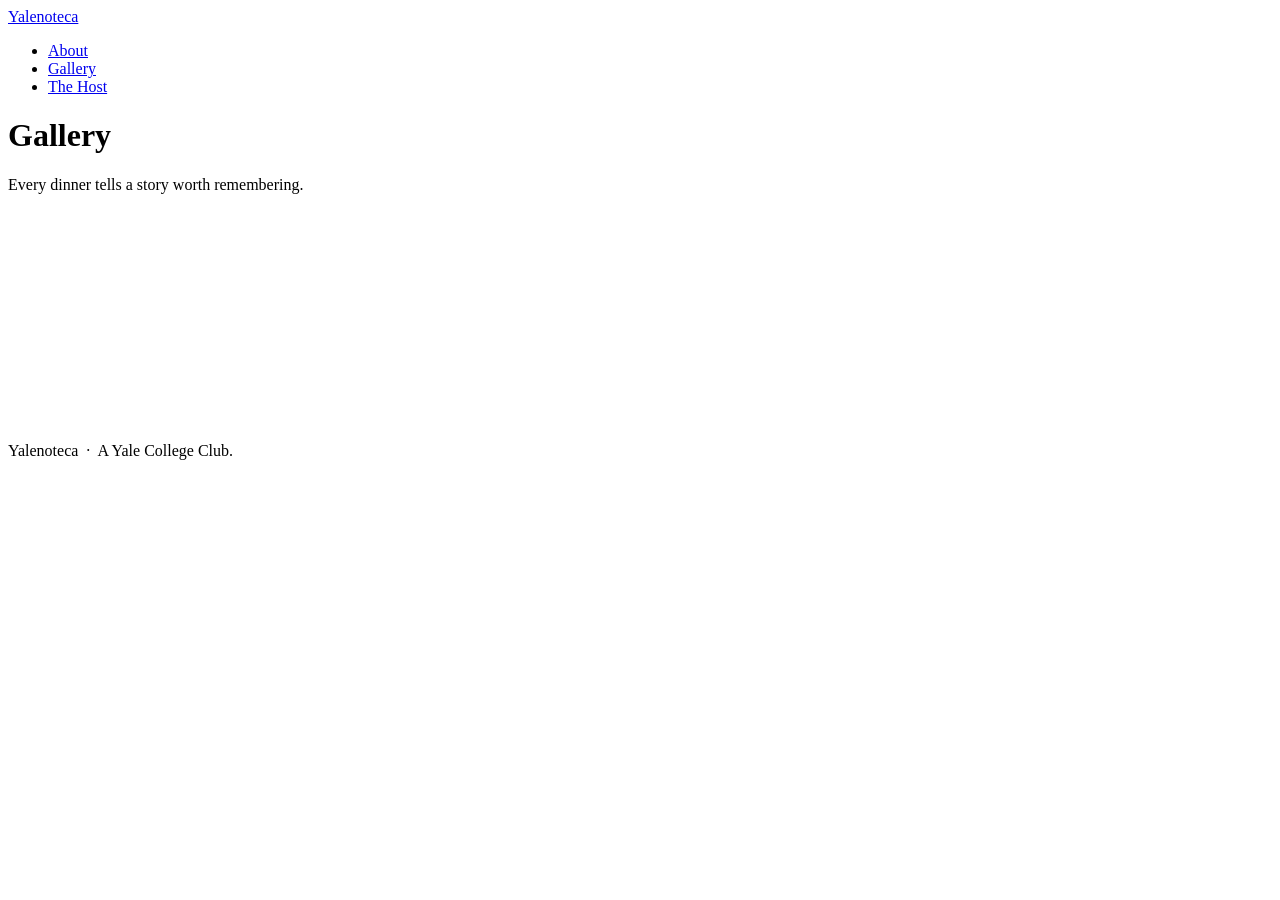
==== gallery.html @ d6f42304 "fix gallery image paths" ====
<!DOCTYPE html>
<html lang="en">
<head>
  <meta charset="UTF-8">
  <meta name="viewport" content="width=device-width, initial-scale=1.0">
  <title>Gallery — Yalenoteca</title>
  <link rel="preconnect" href="https://fonts.googleapis.com">
  <link rel="preconnect" href="https://fonts.gstatic.com" crossorigin>
  <link href="https://fonts.googleapis.com/css2?family=DM+Sans:ital,wght@0,300;0,400;0,500;1,300&family=Cormorant+Garamond:ital,wght@0,300;0,400;0,500;0,600;1,300;1,400&display=swap" rel="stylesheet">
  <link rel="stylesheet" href="gallery-page.css">
</head>
<body>

  <nav class="nav">
    <a href="index.html" class="nav__logo">Yalenoteca</a>
    <ul class="nav__links">
      <li><a href="index.html">About</a></li>
      <li><a href="gallery.html" class="nav__active">Gallery</a></li>
      <li><a href="host.html">The Host</a></li>
    </ul>
  </nav>

  <header class="gallery-header">
    <h1>Gallery</h1>
  </header>

  <div class="gallery-quote">
    <p>Every dinner tells a story worth remembering.</p>
  </div>

  <main class="gallery-grid">
    <div class="gallery-item"><img src="images/GALLERy/IMG_0640.jpeg" alt=""></div>
    <div class="gallery-item"><img src="images/GALLERy/IMG_0651.jpeg" alt=""></div>
    <div class="gallery-item"><img src="images/GALLERy/IMG_7112.jpeg" alt=""></div>
    <div class="gallery-item"><img src="images/GALLERy/gallery-screenshot.png" alt=""></div>
    <div class="gallery-item"><img src="images/GALLERy/VOl 4.png" alt=""></div>
    <div class="gallery-item"><img src="images/GALLERy/IMG_0634.jpeg" alt="" style="object-position: center 60%;"></div>
    <div class="gallery-item"><img src="images/GALLERy/IMG_0600.jpeg" alt=""></div>
    <div class="gallery-item"><img src="images/GALLERy/IMG_0615.jpeg" alt=""></div>
    <div class="gallery-item"><img src="images/GALLERy/IMG_0617.jpeg" alt=""></div>
    <div class="gallery-item"><img src="images/strip/download-2.jpg" alt=""></div>
    <div class="gallery-item"><img src="images/strip/download-3.jpg" alt=""></div>
    <div class="gallery-item"><img src="images/strip/download-4.jpg" alt=""></div>
  </main>

  <footer class="gallery-footer">
    <p>Yalenoteca &nbsp;·&nbsp; A Yale College Club.</p>
  </footer>

</body>
</html>
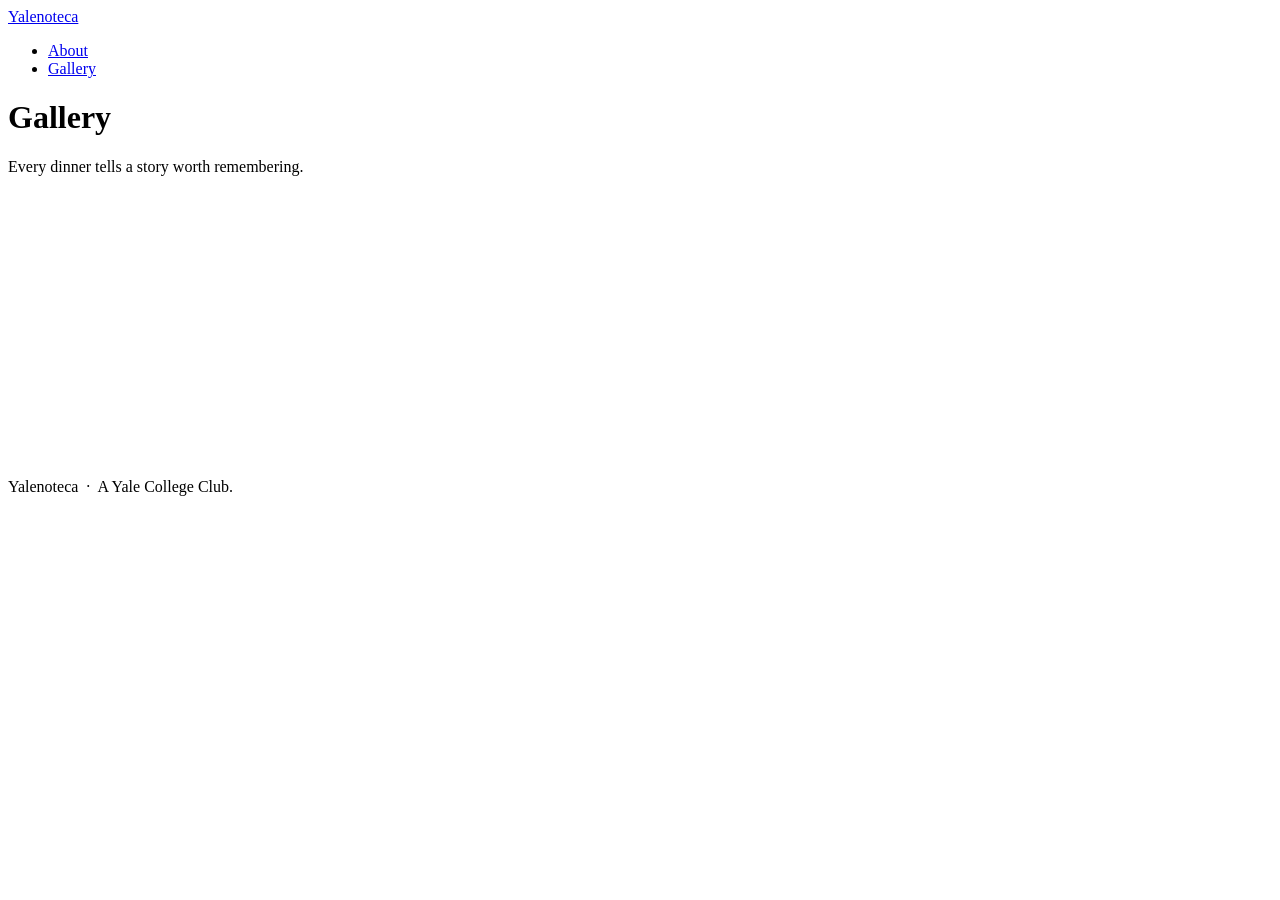
==== commit 33dea8d6: "fix gallery image paths" ====
--- a/gallery.html
+++ b/gallery.html
@@ -16,7 +16,6 @@
     <ul class="nav__links">
       <li><a href="index.html">About</a></li>
       <li><a href="gallery.html" class="nav__active">Gallery</a></li>
-      <li><a href="host.html">The Host</a></li>
     </ul>
   </nav>
 
@@ -31,8 +30,11 @@
   <main class="gallery-grid">
     <div class="gallery-item"><img src="images/GALLERy/IMG_0640.jpeg" alt=""></div>
     <div class="gallery-item"><img src="images/GALLERy/IMG_0651.jpeg" alt=""></div>
+    <div class="gallery-item"><img src="images/GALLERy/IMG_4436.jpeg" alt=""></div>
+    <div class="gallery-item"><img src="images/GALLERy/IMG_6799.jpeg" alt=""></div>
     <div class="gallery-item"><img src="images/GALLERy/IMG_7112.jpeg" alt=""></div>
     <div class="gallery-item"><img src="images/GALLERy/gallery-screenshot.png" alt=""></div>
+    <div class="gallery-item"><img src="images/GALLERy/VOL 6.png" alt=""></div>
     <div class="gallery-item"><img src="images/GALLERy/VOl 4.png" alt=""></div>
     <div class="gallery-item"><img src="images/GALLERy/IMG_0634.jpeg" alt="" style="object-position: center 60%;"></div>
     <div class="gallery-item"><img src="images/GALLERy/IMG_0600.jpeg" alt=""></div>
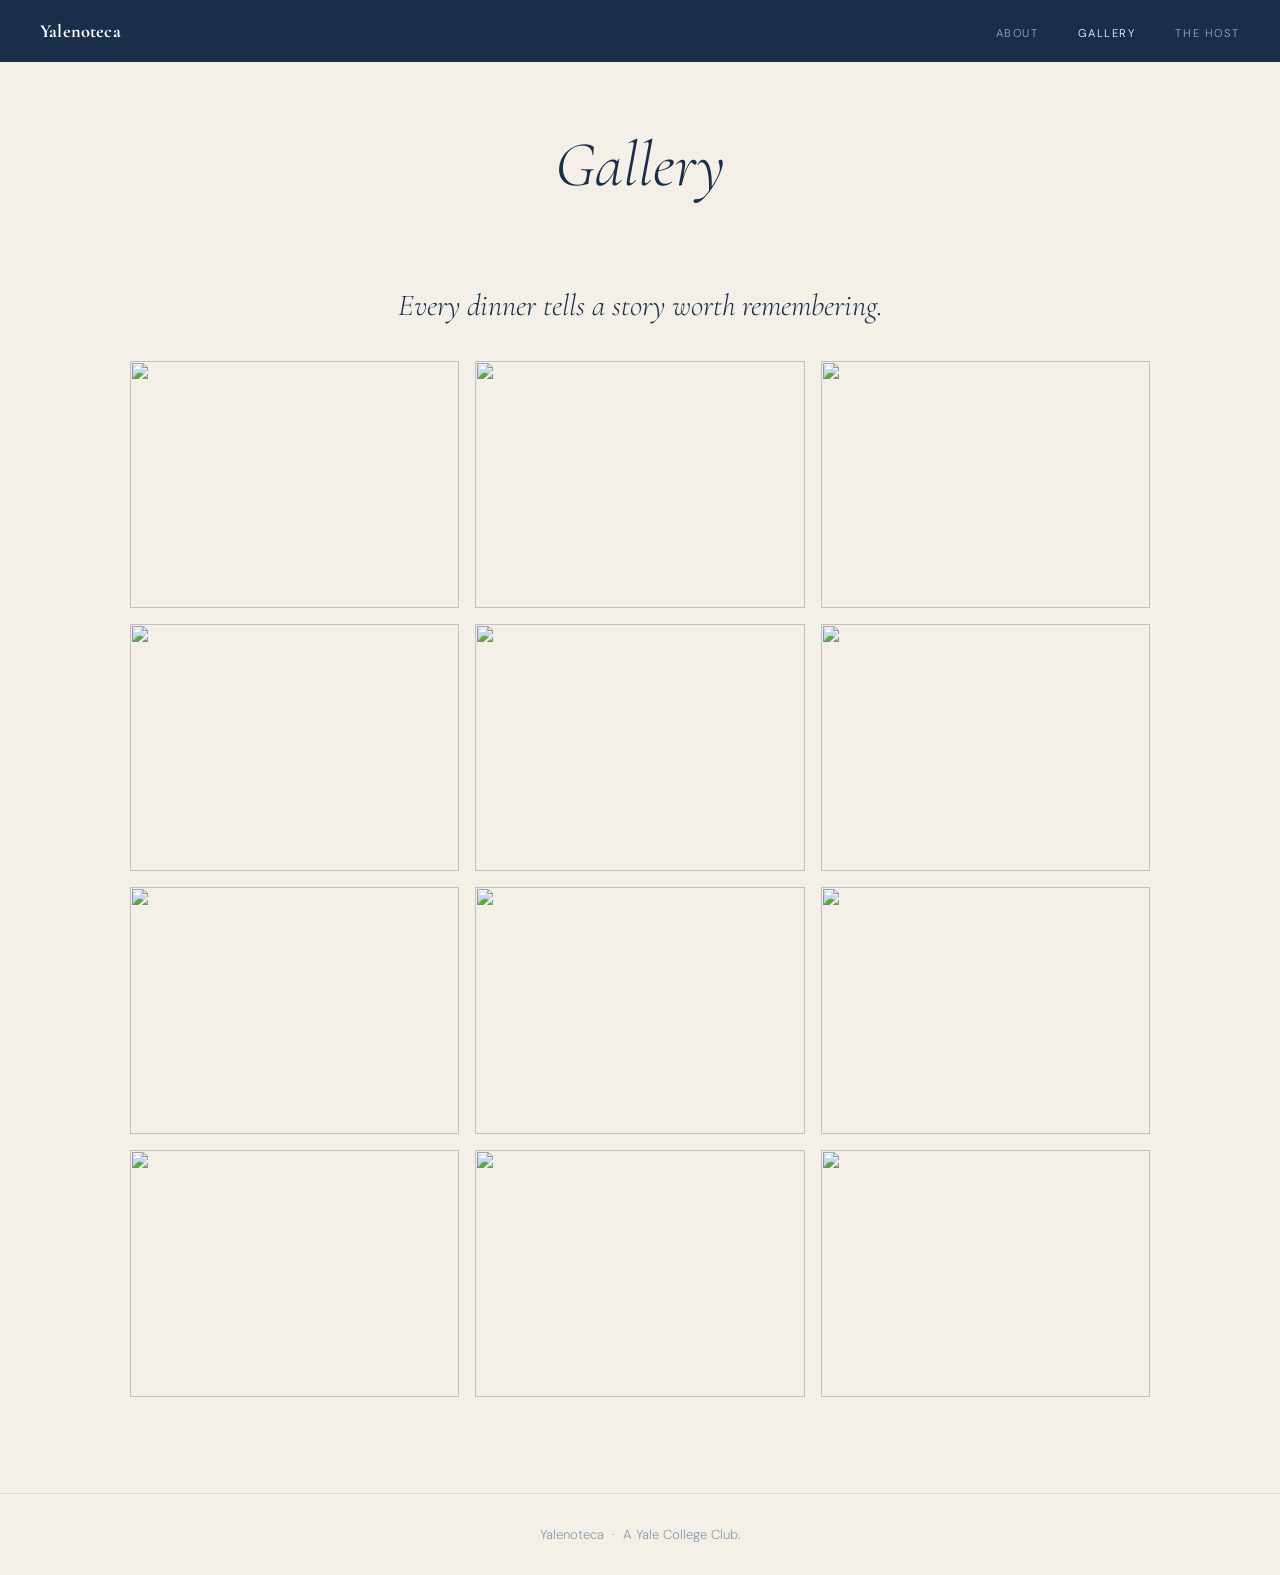
==== commit 3f82b665: "analytics: add Google Analytics (G-NR1KRSPYT8) to all pages Co-Authored-By: Claude Sonnet 4.6 <norep" ====
--- a/gallery.html
+++ b/gallery.html
@@ -8,6 +8,14 @@
   <link rel="preconnect" href="https://fonts.gstatic.com" crossorigin>
   <link href="https://fonts.googleapis.com/css2?family=DM+Sans:ital,wght@0,300;0,400;0,500;1,300&family=Cormorant+Garamond:ital,wght@0,300;0,400;0,500;0,600;1,300;1,400&display=swap" rel="stylesheet">
   <link rel="stylesheet" href="gallery-page.css">
+  <!-- Google tag (gtag.js) -->
+  <script async src="https://www.googletagmanager.com/gtag/js?id=G-NR1KRSPYT8"></script>
+  <script>
+    window.dataLayer = window.dataLayer || [];
+    function gtag(){dataLayer.push(arguments);}
+    gtag('js', new Date());
+    gtag('config', 'G-NR1KRSPYT8');
+  </script>
 </head>
 <body>
 
@@ -16,6 +24,7 @@
     <ul class="nav__links">
       <li><a href="index.html">About</a></li>
       <li><a href="gallery.html" class="nav__active">Gallery</a></li>
+      <li><a href="host.html">The Host</a></li>
     </ul>
   </nav>
 
@@ -30,11 +39,8 @@
   <main class="gallery-grid">
     <div class="gallery-item"><img src="images/GALLERy/IMG_0640.jpeg" alt=""></div>
     <div class="gallery-item"><img src="images/GALLERy/IMG_0651.jpeg" alt=""></div>
-    <div class="gallery-item"><img src="images/GALLERy/IMG_4436.jpeg" alt=""></div>
-    <div class="gallery-item"><img src="images/GALLERy/IMG_6799.jpeg" alt=""></div>
     <div class="gallery-item"><img src="images/GALLERy/IMG_7112.jpeg" alt=""></div>
     <div class="gallery-item"><img src="images/GALLERy/gallery-screenshot.png" alt=""></div>
-    <div class="gallery-item"><img src="images/GALLERy/VOL 6.png" alt=""></div>
     <div class="gallery-item"><img src="images/GALLERy/VOl 4.png" alt=""></div>
     <div class="gallery-item"><img src="images/GALLERy/IMG_0634.jpeg" alt="" style="object-position: center 60%;"></div>
     <div class="gallery-item"><img src="images/GALLERy/IMG_0600.jpeg" alt=""></div>
--- a/gallery-page.css
+++ b/gallery-page.css
@@ -0,0 +1,227 @@
+*, *::before, *::after {
+  box-sizing: border-box;
+  margin: 0;
+  padding: 0;
+}
+
+:root {
+  --bg: #f4f0e8;
+  --ink: #1a2e4a;
+  --grey: #8a9aaa;
+  --line: #e0dbd1;
+  --font: 'DM Sans', system-ui, sans-serif;
+  --serif: 'Cormorant Garamond', Georgia, serif;
+}
+
+html { scroll-behavior: smooth; }
+
+body {
+  background: var(--bg);
+  color: var(--ink);
+  font-family: var(--font);
+  font-weight: 300;
+  -webkit-font-smoothing: antialiased;
+}
+
+img { display: block; width: 100%; }
+a { color: inherit; text-decoration: none; }
+ul { list-style: none; }
+
+/* Nav */
+.nav {
+  display: flex;
+  justify-content: space-between;
+  align-items: center;
+  padding: 1.25rem 2.5rem;
+  position: sticky;
+  top: 0;
+  background: var(--ink);
+  z-index: 10;
+  border-bottom: none;
+}
+
+.nav__logo {
+  font-family: var(--serif);
+  font-size: 1.15rem;
+  font-weight: 700;
+  color: #fff;
+  letter-spacing: 0.01em;
+}
+
+.nav__links {
+  display: flex;
+  gap: 2.5rem;
+}
+
+.nav__links a {
+  font-size: 0.7rem;
+  letter-spacing: 0.14em;
+  text-transform: uppercase;
+  color: rgba(255, 255, 255, 0.6);
+  transition: color 0.2s;
+}
+
+.nav__links a:hover,
+.nav__links a.nav__active { color: #fff; }
+
+/* Header */
+.gallery-header {
+  padding: 4rem 2.5rem 2rem;
+  text-align: center;
+}
+
+.gallery-header h1 {
+  font-family: var(--serif);
+  font-size: clamp(2.5rem, 5vw, 4rem);
+  font-weight: 300;
+  font-style: italic;
+  color: var(--ink);
+}
+
+/* Quote */
+.gallery-quote {
+  padding: 3rem 2.5rem 2rem;
+  text-align: center;
+}
+
+.gallery-quote p {
+  font-family: var(--serif);
+  font-size: clamp(1.3rem, 2.5vw, 1.9rem);
+  font-weight: 300;
+  font-style: italic;
+  color: var(--ink);
+  line-height: 1.5;
+  max-width: 680px;
+  margin: 0 auto;
+}
+
+/* Grid */
+.gallery-grid {
+  display: grid;
+  grid-template-columns: repeat(3, 1fr);
+  gap: 16px;
+  max-width: 1100px;
+  margin: 0 auto;
+  padding: 0 2.5rem 6rem;
+}
+
+.gallery-item {
+  overflow: hidden;
+  aspect-ratio: 4 / 3;
+}
+
+.gallery-item img {
+  width: 100%;
+  height: 100%;
+  object-fit: cover;
+  object-position: center;
+  transition: transform 0.4s ease;
+}
+
+.gallery-item img:hover {
+  transform: scale(1.03);
+}
+
+/* Kitchen label */
+.kitchen-label {
+  padding: 3rem 2.5rem 1.5rem;
+  text-align: center;
+  border-top: 1px solid var(--line);
+  margin-top: 3rem;
+}
+
+.kitchen-label p {
+  font-family: var(--serif);
+  font-size: clamp(2rem, 3.5vw, 3.5rem);
+  font-weight: 300;
+  font-style: italic;
+  color: var(--ink);
+}
+
+/* Photo strip */
+.strip-wrapper {
+  border-bottom: 1px solid var(--line);
+}
+
+.strip {
+  position: relative;
+  overflow: hidden;
+  line-height: 0;
+  height: 380px;
+}
+
+.strip__track {
+  display: flex;
+  height: 100%;
+  transition: transform 0.5s cubic-bezier(0.4, 0, 0.2, 1);
+}
+
+.strip__track img {
+  flex: 0 0 33.333%;
+  height: 100%;
+  object-fit: cover;
+  object-position: center;
+}
+
+.strip__btn {
+  position: absolute;
+  top: 50%;
+  transform: translateY(-50%);
+  background: rgba(244, 240, 232, 0.88);
+  border: 1px solid rgba(0, 0, 0, 0.08);
+  cursor: pointer;
+  width: 40px;
+  height: 40px;
+  border-radius: 50%;
+  display: flex;
+  align-items: center;
+  justify-content: center;
+  font-size: 1rem;
+  color: var(--ink);
+  line-height: 1;
+  transition: background 0.2s;
+  z-index: 2;
+}
+
+.strip__btn--prev { left: 1rem; }
+.strip__btn--next { right: 1rem; }
+.strip__btn:hover { background: rgba(244, 240, 232, 1); }
+.strip__btn:disabled { opacity: 0.2; cursor: default; pointer-events: none; }
+
+/* Footer */
+.gallery-footer {
+  padding: 2rem 2.5rem;
+  border-top: 1px solid var(--line);
+  text-align: center;
+  font-size: 0.82rem;
+  color: var(--grey);
+}
+
+/* Responsive */
+@media (max-width: 768px) {
+  .nav {
+    padding: 1rem 1.5rem;
+  }
+
+  .nav__links {
+    gap: 1rem;
+  }
+
+  .nav__links a {
+    font-size: 0.58rem;
+    letter-spacing: 0.1em;
+    white-space: nowrap;
+  }
+
+  .gallery-grid {
+    grid-template-columns: repeat(2, 1fr);
+    gap: 10px;
+    padding: 0 1rem 4rem;
+  }
+}
+
+@media (max-width: 480px) {
+  .gallery-grid {
+    grid-template-columns: 1fr;
+  }
+}
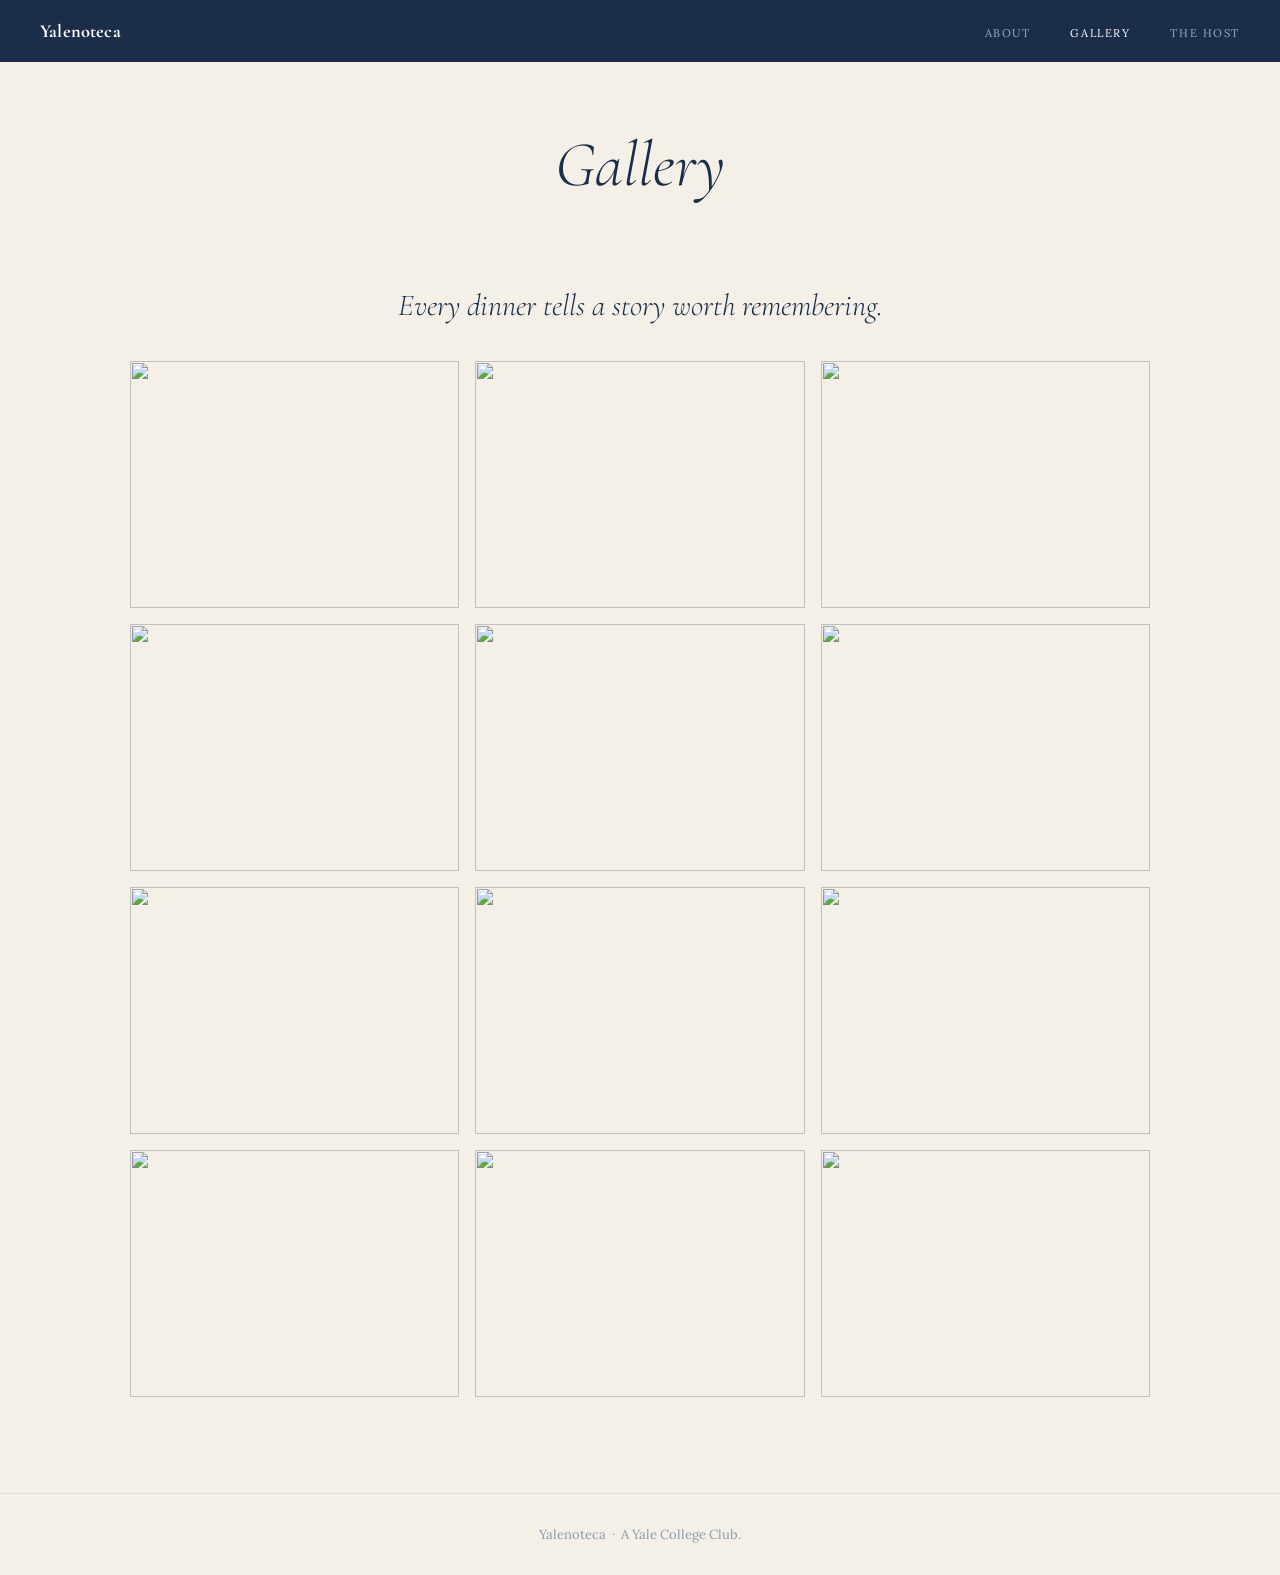
==== commit ba36a045: "typography: switch body font from DM Sans to Lora for editorial serif feel Co-Authored-By: Claude So" ====
--- a/gallery.html
+++ b/gallery.html
@@ -6,7 +6,7 @@
   <title>Gallery — Yalenoteca</title>
   <link rel="preconnect" href="https://fonts.googleapis.com">
   <link rel="preconnect" href="https://fonts.gstatic.com" crossorigin>
-  <link href="https://fonts.googleapis.com/css2?family=DM+Sans:ital,wght@0,300;0,400;0,500;1,300&family=Cormorant+Garamond:ital,wght@0,300;0,400;0,500;0,600;1,300;1,400&display=swap" rel="stylesheet">
+  <link href="https://fonts.googleapis.com/css2?family=Lora:ital,wght@0,400;0,500;0,600;1,400;1,500&family=Cormorant+Garamond:ital,wght@0,300;0,400;0,500;0,600;1,300;1,400&display=swap" rel="stylesheet">
   <link rel="stylesheet" href="gallery-page.css">
   <!-- Google tag (gtag.js) -->
   <script async src="https://www.googletagmanager.com/gtag/js?id=G-NR1KRSPYT8"></script>
--- a/gallery-page.css
+++ b/gallery-page.css
@@ -9,7 +9,7 @@
   --ink: #1a2e4a;
   --grey: #8a9aaa;
   --line: #e0dbd1;
-  --font: 'DM Sans', system-ui, sans-serif;
+  --font: 'Lora', Georgia, serif;
   --serif: 'Cormorant Garamond', Georgia, serif;
 }
 
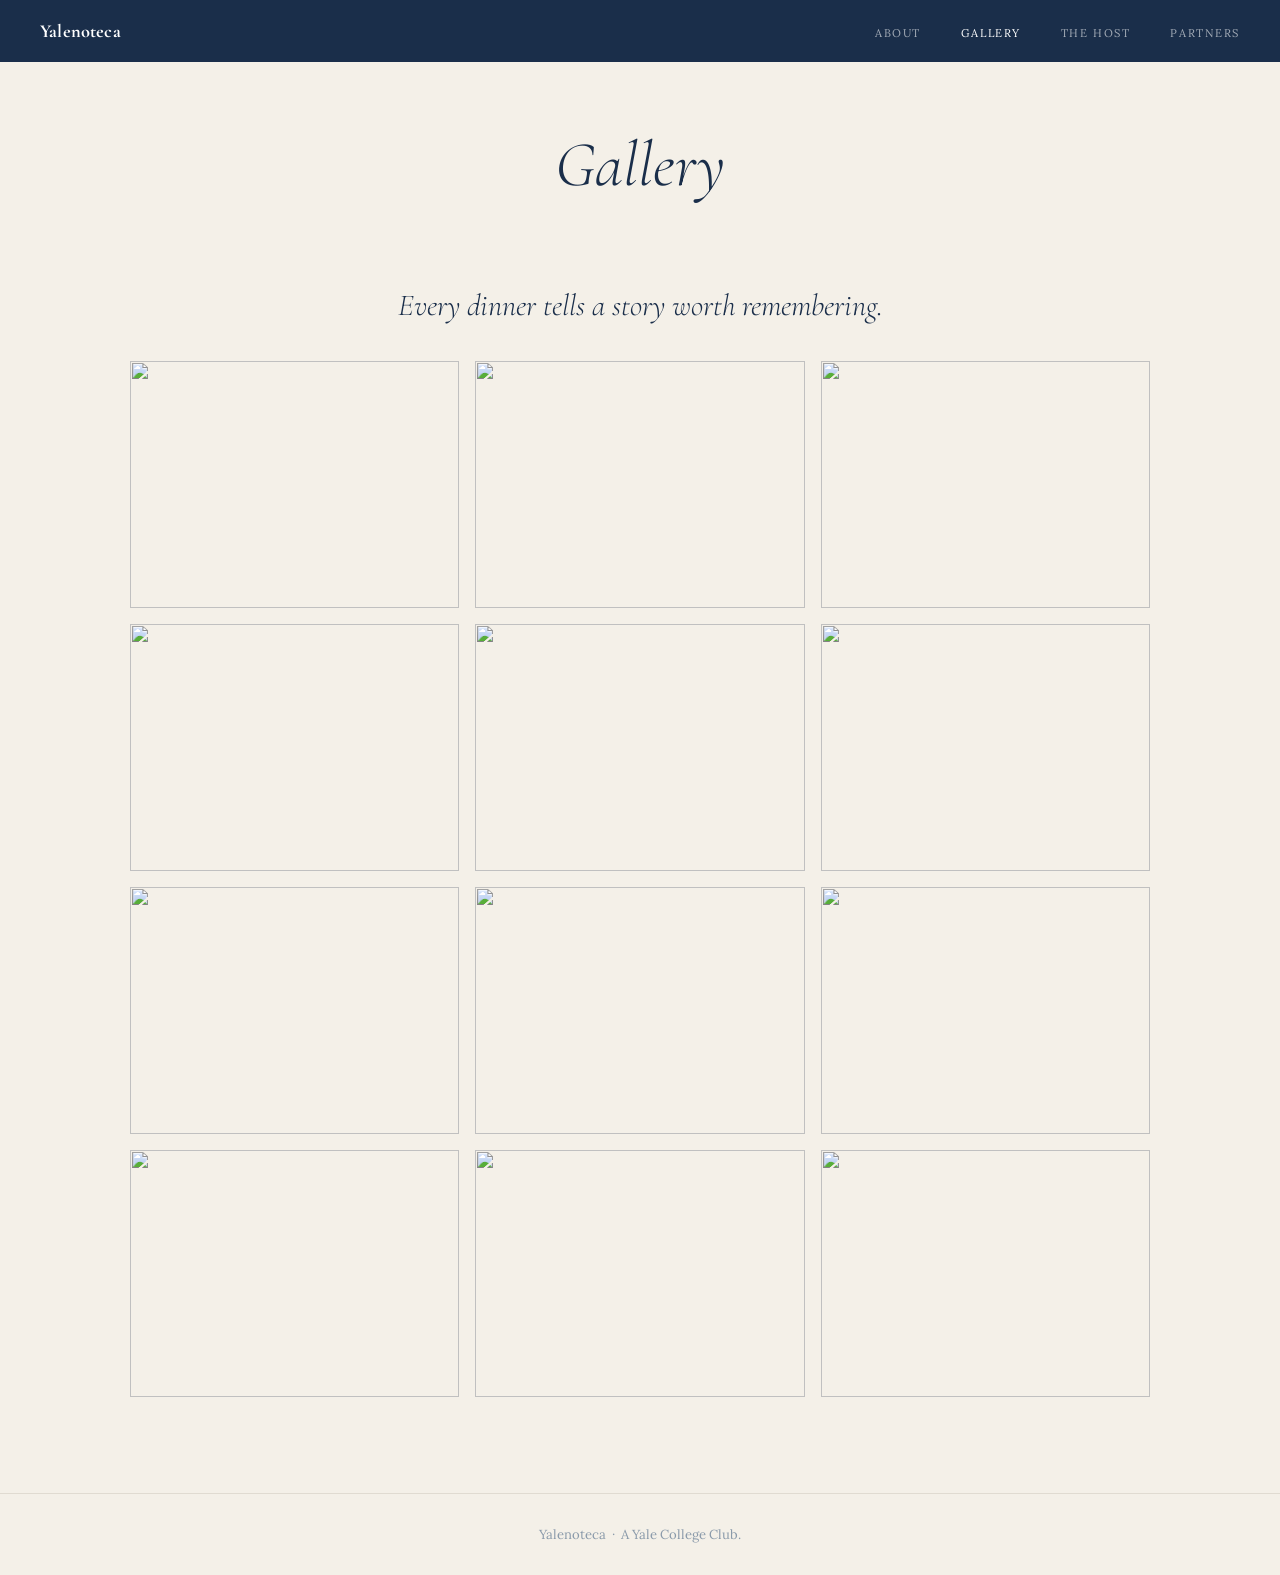
==== commit 65cbd578: "partners: add dedicated Partners page with Carbone and Gabriel Glas Co-Authored-By: Claude Sonnet 4." ====
--- a/gallery.html
+++ b/gallery.html
@@ -25,6 +25,7 @@
       <li><a href="index.html">About</a></li>
       <li><a href="gallery.html" class="nav__active">Gallery</a></li>
       <li><a href="host.html">The Host</a></li>
+      <li><a href="partners.html">Partners</a></li>
     </ul>
   </nav>
 
--- a/gallery-page.css
+++ b/gallery-page.css
@@ -115,11 +115,11 @@
   height: 100%;
   object-fit: cover;
   object-position: center;
-  transition: transform 0.4s ease;
+  transition: transform 0.6s ease;
 }
 
 .gallery-item img:hover {
-  transform: scale(1.03);
+  transform: scale(1.08);
 }
 
 /* Kitchen label */
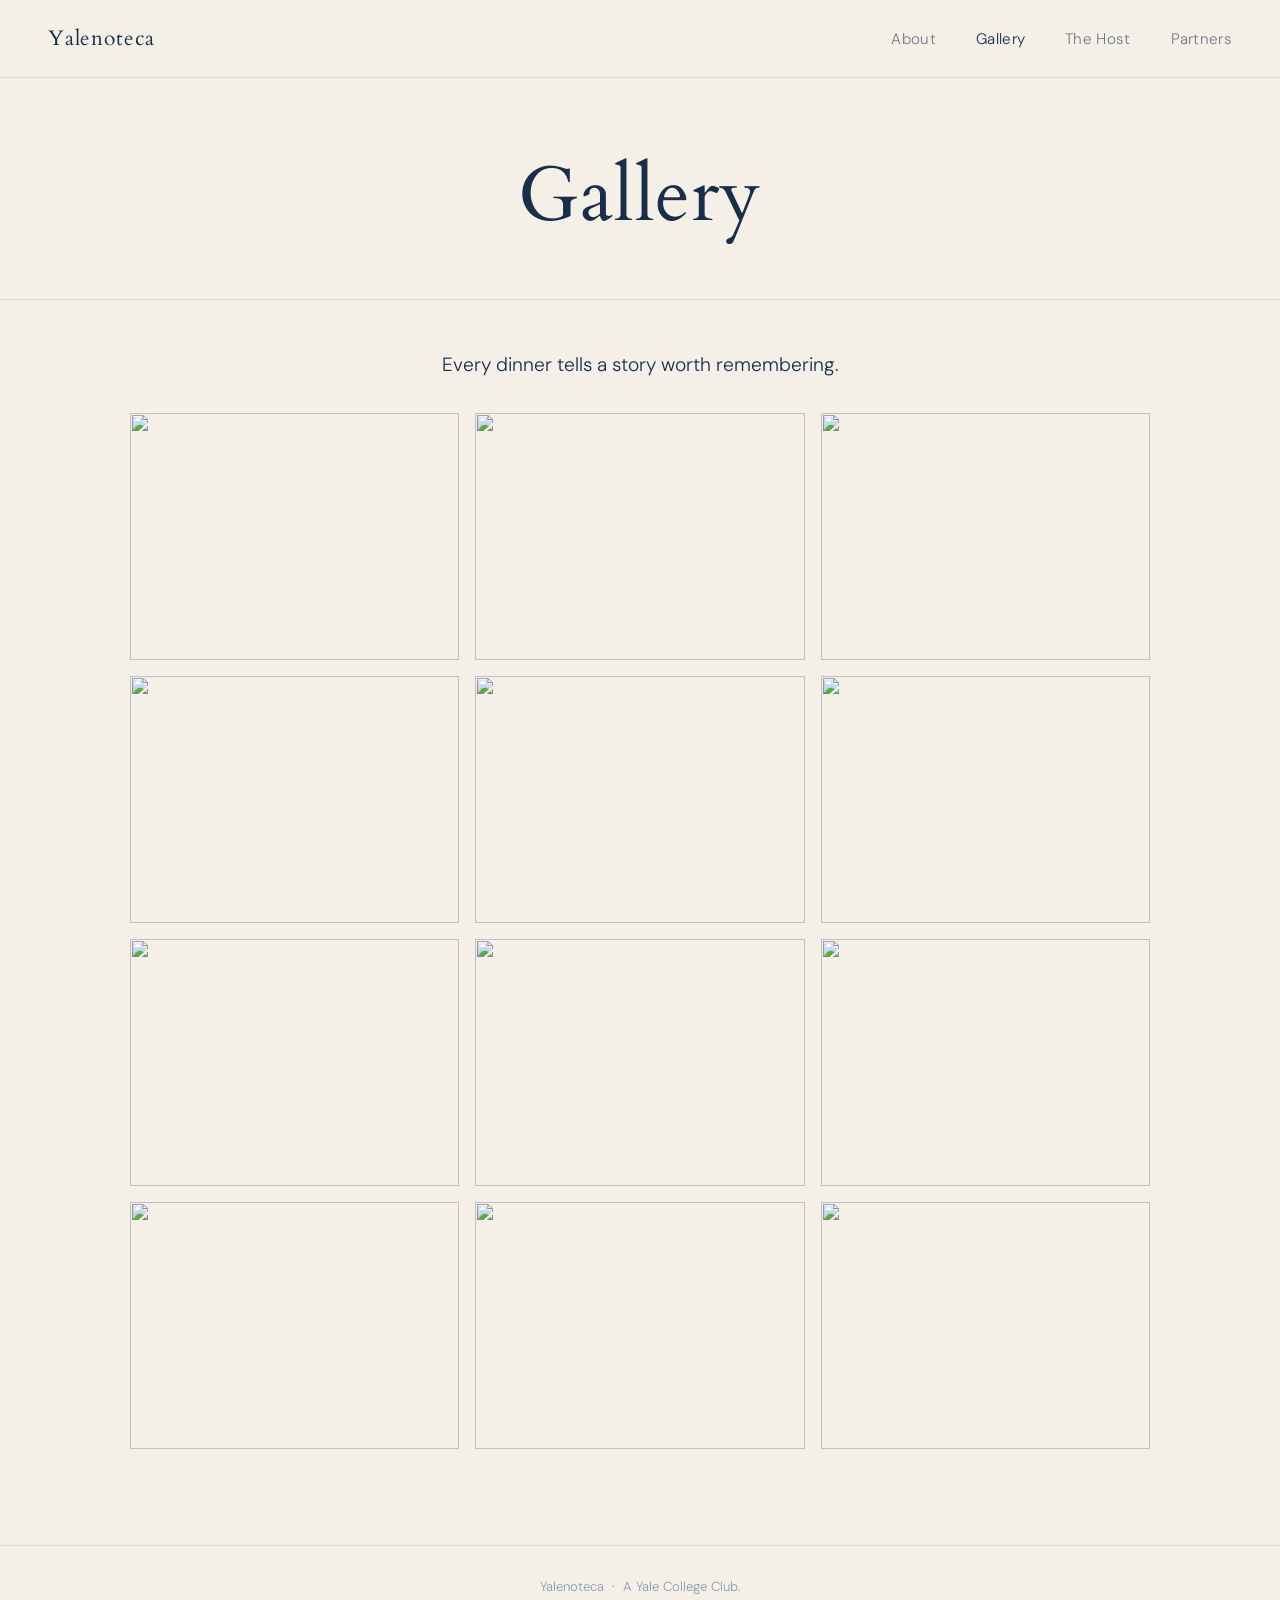
==== commit 0e458dcb: "redesign: DM Sans body font, Vital Farms partner, nav/style consistency - Apply DM Sans 300 across a" ====
--- a/gallery.html
+++ b/gallery.html
@@ -6,7 +6,7 @@
   <title>Gallery — Yalenoteca</title>
   <link rel="preconnect" href="https://fonts.googleapis.com">
   <link rel="preconnect" href="https://fonts.gstatic.com" crossorigin>
-  <link href="https://fonts.googleapis.com/css2?family=Lora:ital,wght@0,400;0,500;0,600;1,400;1,500&family=Cormorant+Garamond:ital,wght@0,300;0,400;0,500;0,600;1,300;1,400&display=swap" rel="stylesheet">
+  <link href="https://fonts.googleapis.com/css2?family=Cardo:ital,wght@0,400;0,700;1,400&family=DM+Sans:wght@300;400&family=Lora:ital,wght@0,400;0,500;0,600;1,400;1,500&family=Cormorant+Garamond:ital,wght@0,300;0,400;0,500;0,600;1,300;1,400&display=swap" rel="stylesheet">
   <link rel="stylesheet" href="gallery-page.css">
   <!-- Google tag (gtag.js) -->
   <script async src="https://www.googletagmanager.com/gtag/js?id=G-NR1KRSPYT8"></script>
--- a/gallery-page.css
+++ b/gallery-page.css
@@ -11,6 +11,7 @@
   --line: #e0dbd1;
   --font: 'Lora', Georgia, serif;
   --serif: 'Cormorant Garamond', Georgia, serif;
+  --cardo: 'Cardo', Georgia, serif;
 }
 
 html { scroll-behavior: smooth; }
@@ -32,20 +33,20 @@
   display: flex;
   justify-content: space-between;
   align-items: center;
-  padding: 1.25rem 2.5rem;
+  padding: 1.5rem 3rem;
   position: sticky;
   top: 0;
-  background: var(--ink);
+  background: var(--bg);
   z-index: 10;
-  border-bottom: none;
+  border-bottom: 1px solid var(--line);
 }
 
 .nav__logo {
-  font-family: var(--serif);
-  font-size: 1.15rem;
-  font-weight: 700;
-  color: #fff;
-  letter-spacing: 0.01em;
+  font-family: var(--cardo);
+  font-size: 1.3rem;
+  font-weight: 400;
+  color: var(--ink);
+  letter-spacing: 0.04em;
 }
 
 .nav__links {
@@ -54,28 +55,34 @@
 }
 
 .nav__links a {
-  font-size: 0.7rem;
-  letter-spacing: 0.14em;
-  text-transform: uppercase;
-  color: rgba(255, 255, 255, 0.6);
-  transition: color 0.2s;
+  font-family: 'DM Sans', sans-serif;
+  font-size: 0.95rem;
+  font-weight: 300;
+  letter-spacing: 0.02em;
+  text-transform: none;
+  color: var(--ink);
+  opacity: 0.6;
+  transition: opacity 0.2s;
 }
 
 .nav__links a:hover,
-.nav__links a.nav__active { color: #fff; }
+.nav__links a.nav__active { opacity: 1; color: var(--ink); }
 
 /* Header */
 .gallery-header {
-  padding: 4rem 2.5rem 2rem;
-  text-align: center;
+  padding: 5rem 3rem 4rem;
+  text-align: center;
+  border-bottom: 1px solid var(--line);
 }
 
 .gallery-header h1 {
-  font-family: var(--serif);
-  font-size: clamp(2.5rem, 5vw, 4rem);
-  font-weight: 300;
-  font-style: italic;
-  color: var(--ink);
+  font-family: var(--cardo);
+  font-size: clamp(3rem, 6vw, 5rem);
+  font-weight: 400;
+  font-style: normal;
+  color: var(--ink);
+  letter-spacing: 0.01em;
+  line-height: 1;
 }
 
 /* Quote */
@@ -85,13 +92,13 @@
 }
 
 .gallery-quote p {
-  font-family: var(--serif);
-  font-size: clamp(1.3rem, 2.5vw, 1.9rem);
-  font-weight: 300;
-  font-style: italic;
-  color: var(--ink);
-  line-height: 1.5;
-  max-width: 680px;
+  font-family: 'DM Sans', sans-serif;
+  font-size: clamp(1rem, 2vw, 1.2rem);
+  font-weight: 300;
+  font-style: normal;
+  color: var(--ink);
+  line-height: 1.75;
+  max-width: 560px;
   margin: 0 auto;
 }
 
@@ -131,10 +138,11 @@
 }
 
 .kitchen-label p {
-  font-family: var(--serif);
-  font-size: clamp(2rem, 3.5vw, 3.5rem);
-  font-weight: 300;
-  font-style: italic;
+  font-family: var(--cardo);
+  font-size: clamp(1.6rem, 2.5vw, 2.2rem);
+  font-weight: 400;
+  font-style: normal;
+  letter-spacing: 0.01em;
   color: var(--ink);
 }
 
@@ -193,6 +201,8 @@
   padding: 2rem 2.5rem;
   border-top: 1px solid var(--line);
   text-align: center;
+  font-family: 'DM Sans', sans-serif;
+  font-weight: 300;
   font-size: 0.82rem;
   color: var(--grey);
 }
